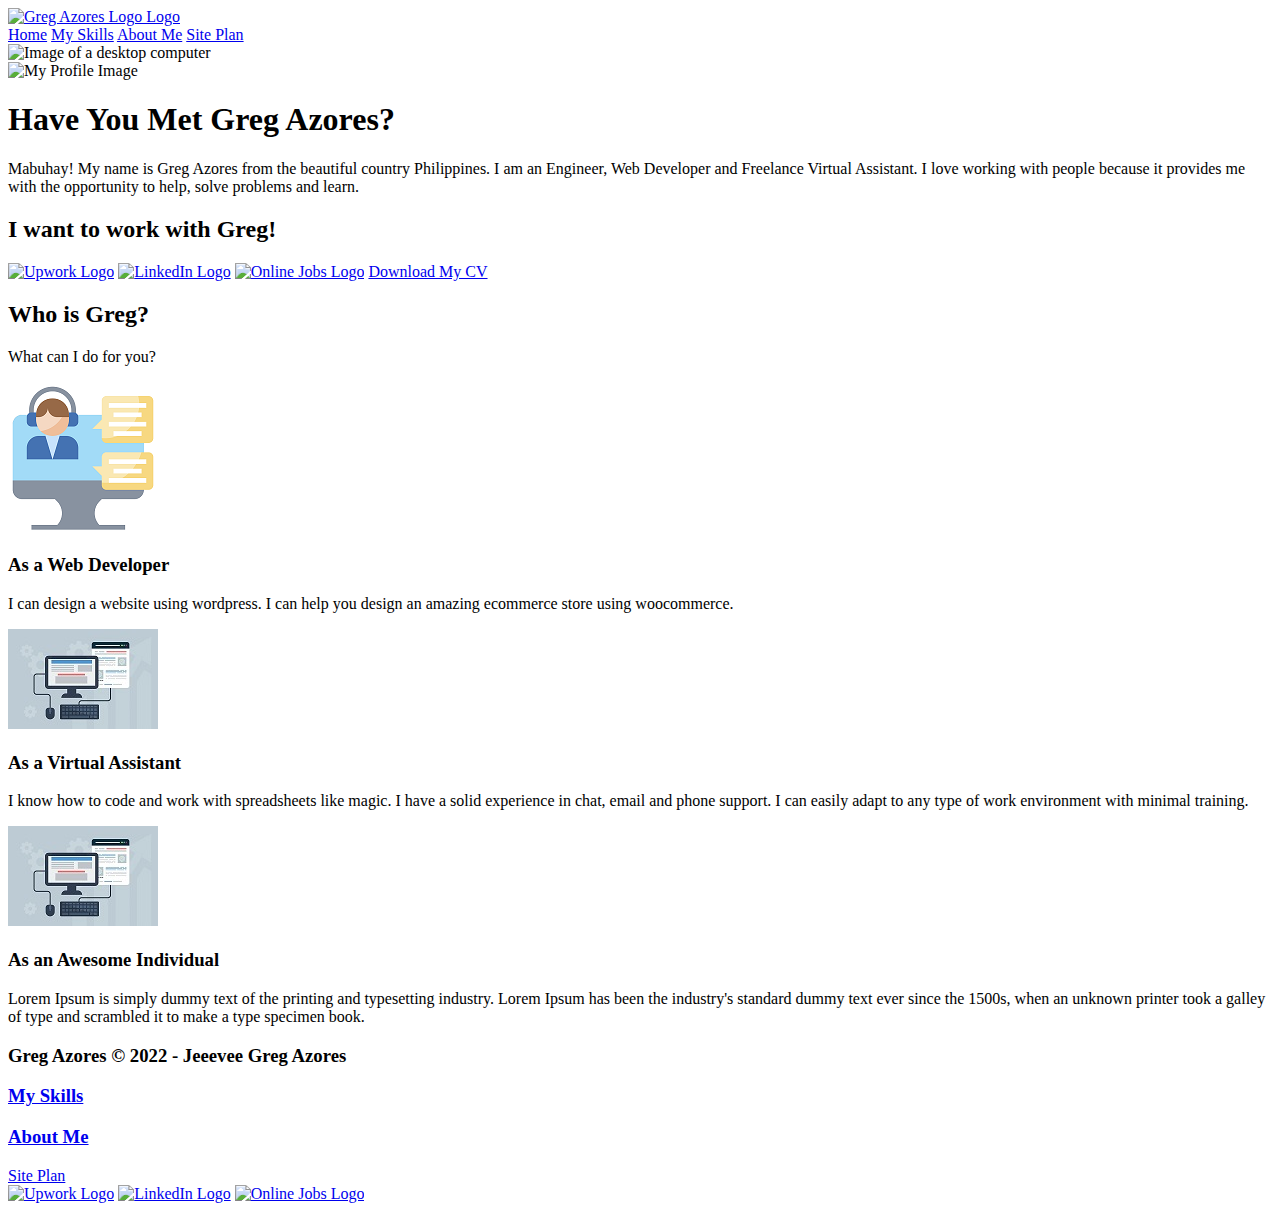
==== personal-site-plan/index.html @ 2e491e6d "new contents" ====
<!DOCTYPE html>
<html lang="en">
<head>
    <meta charset="UTF-8">
    <meta http-equiv="X-UA-Compatible" content="IE=edge">
    <meta name="viewport" content="width=device-width, initial-scale=1.0">
    <title>Greg Azores | Home</title>
    <link rel="stylesheet" href="styles/style.css">
</head>
<body>

    <div class="main-content">

        <header>
            <a id="logo-link" href="index.html">
                <img class="logo" src="images/greglogo.PNG" alt="Greg Azores Logo Logo" width="300">
            </a>
            <nav>
                <a href="index.html">Home</a>
                <a href="my-skills.html">My Skills</a>
                <a href="about-me.html">About Me</a>
                <a href="site-plan.html">Site Plan</a>
            </nav>
        </header>
    
        <div class="page-hero-container" id="home-hero">
            <div class="page-hero-box" id="home-hero-box">
                <img id="home-hero-img" src="images/jeff-sheldon-9dI3g8owHiI-unsplash.jpg" alt="Image of a desktop computer">
            </div>
            <section class="page-hero-msg" id="home-hero-msg">
                <img id="profile-image" src="images/greg_profile.png" alt="My Profile Image">
                <h1 class="page-hero-title home-title">Have You Met Greg Azores?</h1>
                <p>
                  Mabuhay! My name is Greg Azores from the beautiful country Philippines. I am an Engineer, Web Developer and Freelance Virtual Assistant. I love working with people because it provides me with the opportunity to help, solve problems and learn.
                </p>
                <h2>I want to work with Greg!</h2>
                <div class='work-links'>
                    <nav>
                      <a href="#"> <img class="work-link-icon" src="images/upwork1.png" alt="Upwork Logo"></a>
                      <a href="#"> <img class="work-link-icon" src="images/linkedin.png" alt="LinkedIn Logo"></a>
                      <a href="#"> <img class="work-link-icon" src="images/oljobs.png" alt="Online Jobs Logo"></a>
                      <a class="cv-button" href="#">Download My CV</a>
                    </nav>
                </div>
            </section>
        </div>
    
        <main class="main-page-grid home-grid">

            <section class="home-services services-section-wrapper">

              <h2>Who is Greg?</h2>
              <p>What can I do for you?</p>

              <div class="services-row 3-col-row">

                <div class="card-container card-col-1 home">
                  <img src="images/digital-assistant.png" alt="digital assistant icon">
                  <h3>As a Web Developer</h3>
                  <p>
                    I can design a website using wordpress. I can help you design an amazing ecommerce store using woocommerce.
                  </p>
                </div>

                <div class="card-container card-col-2 home">
                  <img src="images/web-design-icon.jpg" alt="web design icon">
                  <h3>As a Virtual Assistant</h3>
                  <p>
                    I know how to code and work with spreadsheets like magic. I have a solid experience in chat, email and phone support. I can easily adapt to any type of work environment with minimal training.
                  </p>
                </div>

                <div class="card-container card-col-3 home">
                  <img src="images/web-design-icon.jpg" alt="web design icon">
                  <h3>As an Awesome Individual</h3>
                  <p>
                    Lorem Ipsum is simply dummy text of the printing and typesetting industry. Lorem Ipsum has been the industry's standard dummy text ever since the 1500s, when an unknown printer took a galley of type and scrambled it to make a type specimen book. 
                  </p>
                </div>

              </div>

            </section>
            
        </main>
    
        <footer>
            <h3>Greg Azores &copy; 2022 - Jeeevee Greg Azores</h3>
            <h3><a href="my-skills.html">My Skills</a></h3>
            <h3><a href="about-me.html">About Me</a></h3>
            <a href="site-plan.html">Site Plan</a>
            <div class="footer-work-links">
              <a href="#"> <img class="footer-link-icon" src="images/upwork1.png" alt="Upwork Logo"></a>
              <a href="#"> <img class="footer-link-icon" src="images/linkedin.png" alt="LinkedIn Logo"></a>
              <a href="#"> <img class="footer-link-icon" src="images/oljobs.png" alt="Online Jobs Logo"></a>
            </div>
        </footer>

    </div>

</body>
</html>
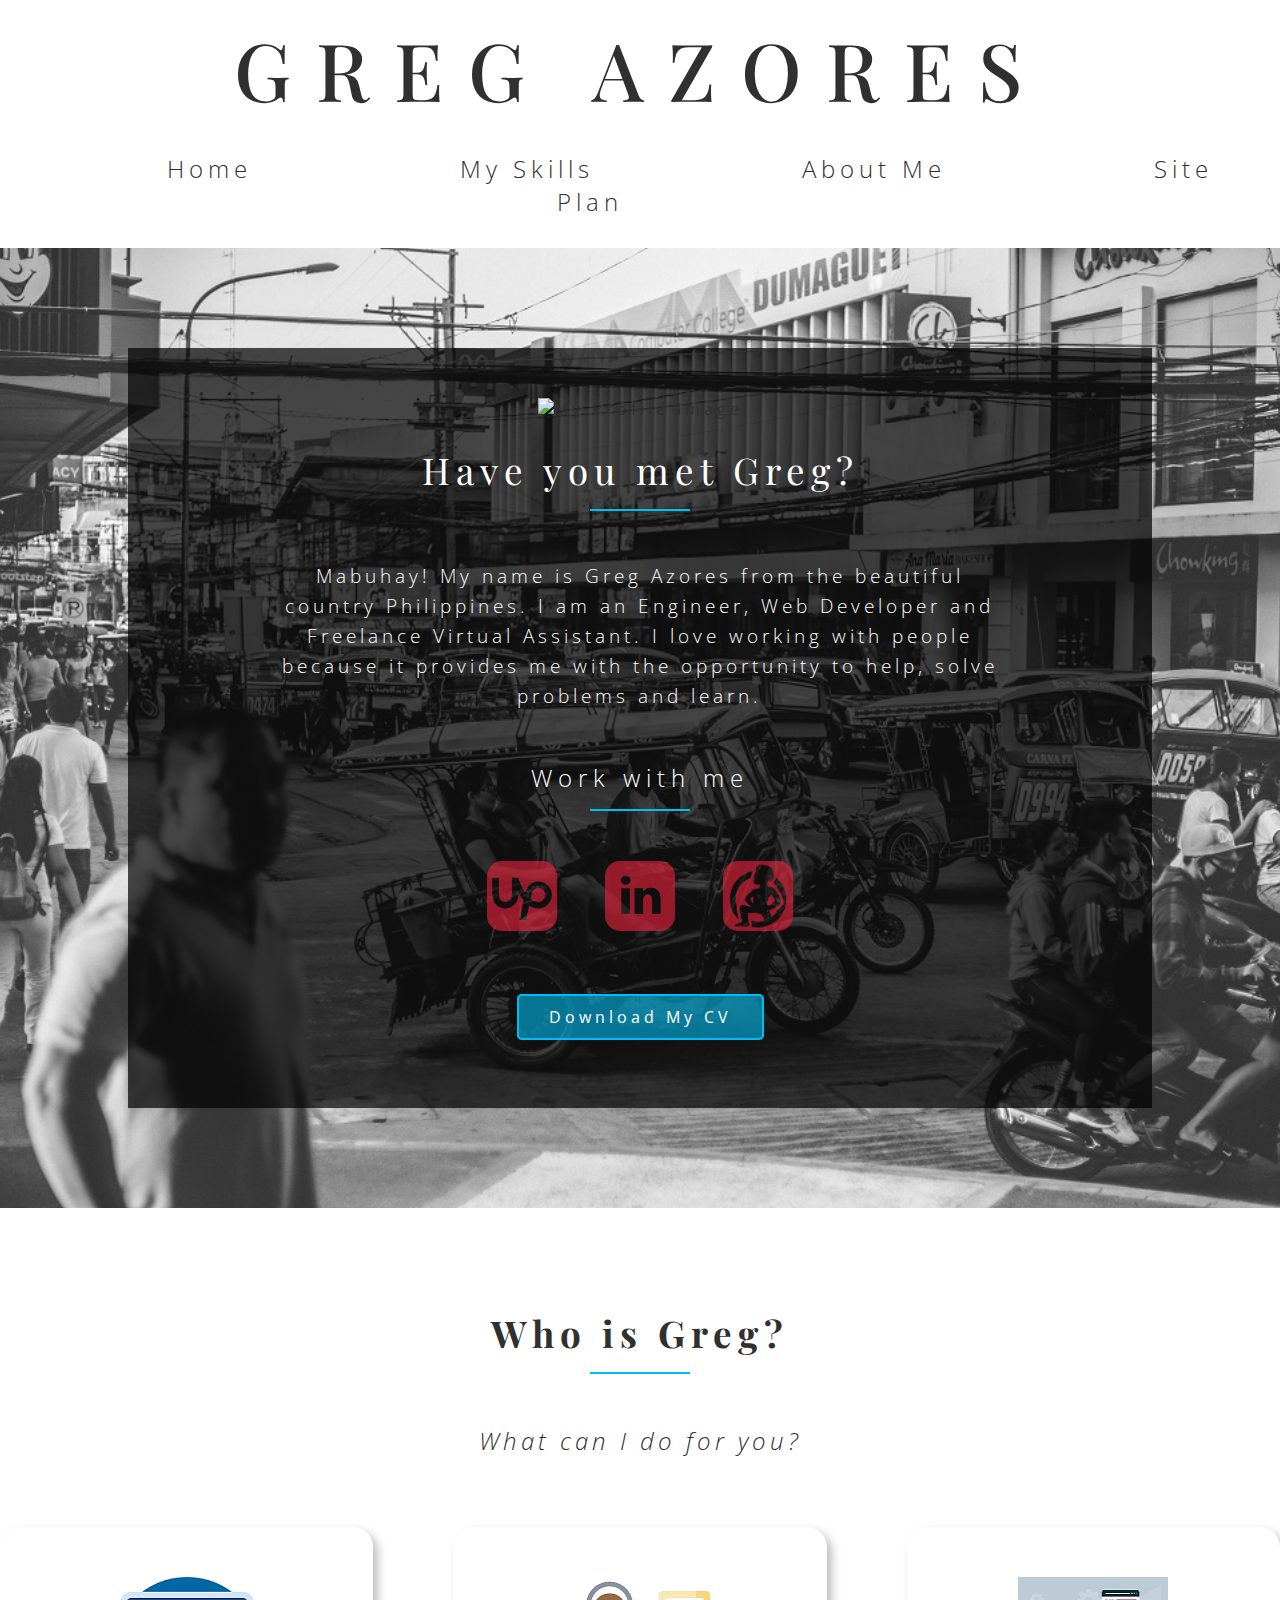
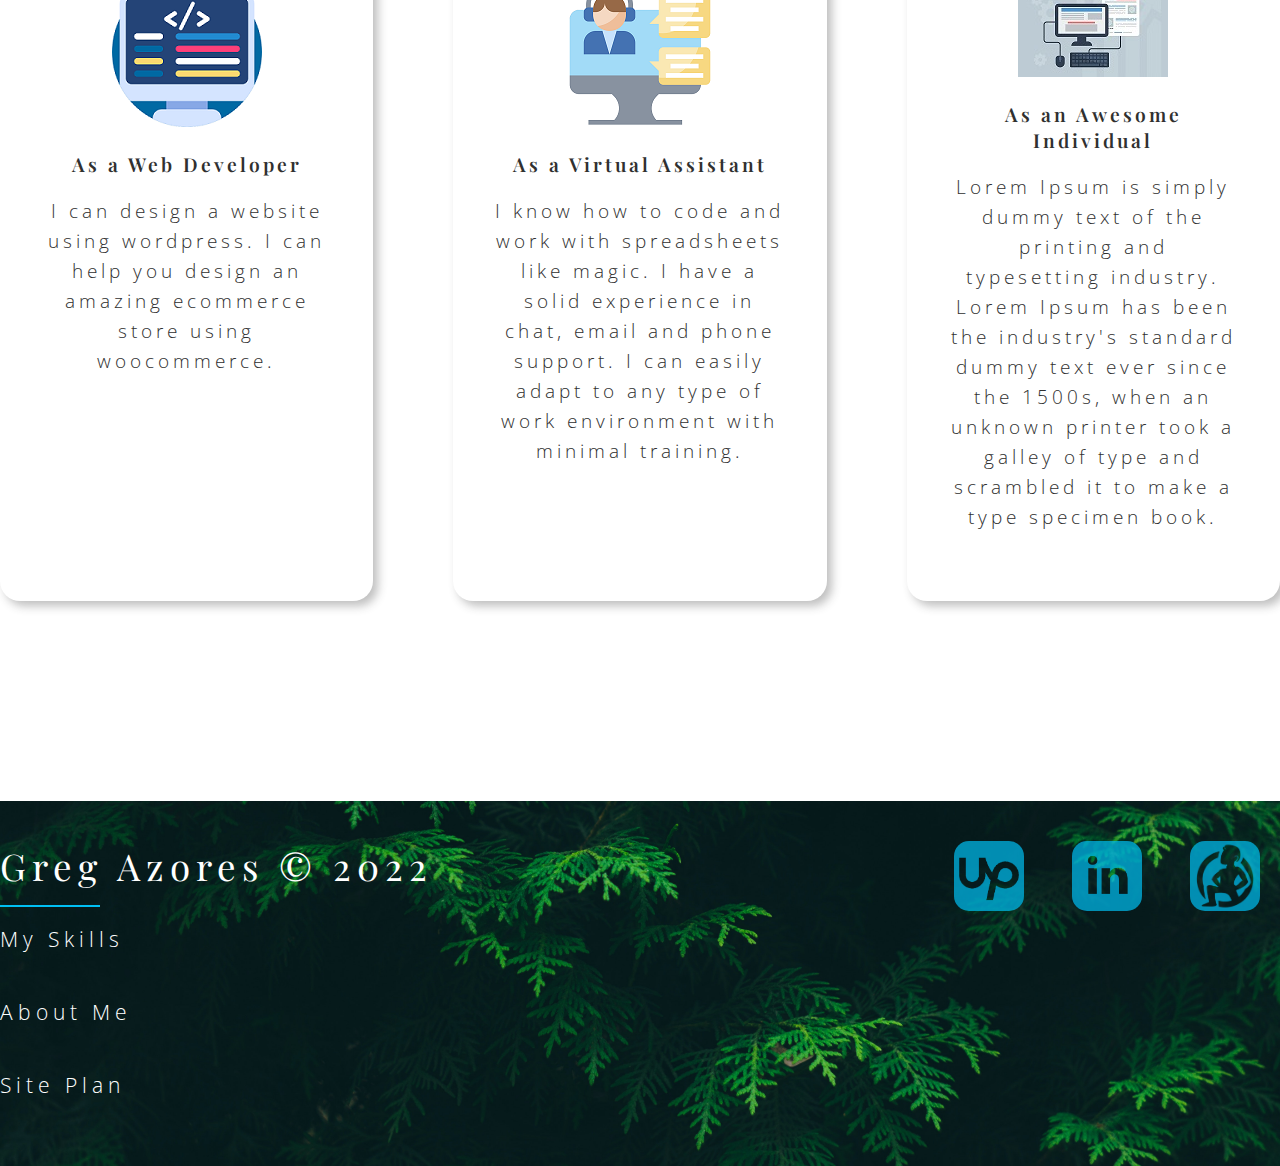
==== commit 2293593d: "home page css" ====
--- a/personal-site-plan/index.html
+++ b/personal-site-plan/index.html
@@ -13,7 +13,7 @@
 
         <header>
             <a id="logo-link" href="index.html">
-                <img class="logo" src="images/greglogo.PNG" alt="Greg Azores Logo Logo" width="300">
+                <h2>Greg Azores</h2>
             </a>
             <nav>
                 <a href="index.html">Home</a>
@@ -24,23 +24,24 @@
         </header>
     
         <div class="page-hero-container" id="home-hero">
-            <div class="page-hero-box" id="home-hero-box">
-                <img id="home-hero-img" src="images/jeff-sheldon-9dI3g8owHiI-unsplash.jpg" alt="Image of a desktop computer">
-            </div>
             <section class="page-hero-msg" id="home-hero-msg">
                 <img id="profile-image" src="images/greg_profile.png" alt="My Profile Image">
-                <h1 class="page-hero-title home-title">Have You Met Greg Azores?</h1>
+                <h1 class="page-hero-title home-title">Have you met Greg?</h1>
+                <div class="bar-divider-1"></div>
                 <p>
                   Mabuhay! My name is Greg Azores from the beautiful country Philippines. I am an Engineer, Web Developer and Freelance Virtual Assistant. I love working with people because it provides me with the opportunity to help, solve problems and learn.
                 </p>
-                <h2>I want to work with Greg!</h2>
+                <h2>Work with me</h2>
+                <div class="bar-divider-1"></div>
                 <div class='work-links'>
                     <nav>
-                      <a href="#"> <img class="work-link-icon" src="images/upwork1.png" alt="Upwork Logo"></a>
-                      <a href="#"> <img class="work-link-icon" src="images/linkedin.png" alt="LinkedIn Logo"></a>
-                      <a href="#"> <img class="work-link-icon" src="images/oljobs.png" alt="Online Jobs Logo"></a>
+                      <a href="#"> <img class="work-link-icon" src="images/upwork1_red.png" alt="Upwork Logo"></a>
+                      <a href="#"> <img class="work-link-icon" src="images/linkedin_red.png" alt="LinkedIn Logo"></a>
+                      <a href="#"> <img class="work-link-icon" src="images/oljobs_red.png" alt="Online Jobs Logo"></a>
+                    </nav>
+                    <div class="button-container">
                       <a class="cv-button" href="#">Download My CV</a>
-                    </nav>
+                    </div>
                 </div>
             </section>
         </div>
@@ -50,12 +51,13 @@
             <section class="home-services services-section-wrapper">
 
               <h2>Who is Greg?</h2>
+              <div class="bar-divider-1"></div>
               <p>What can I do for you?</p>
 
-              <div class="services-row 3-col-row">
+              <div class="services-row three-col-row">
 
                 <div class="card-container card-col-1 home">
-                  <img src="images/digital-assistant.png" alt="digital assistant icon">
+                  <img src="images/coding.png" alt="digital assistant icon">
                   <h3>As a Web Developer</h3>
                   <p>
                     I can design a website using wordpress. I can help you design an amazing ecommerce store using woocommerce.
@@ -63,7 +65,7 @@
                 </div>
 
                 <div class="card-container card-col-2 home">
-                  <img src="images/web-design-icon.jpg" alt="web design icon">
+                  <img src="images/digital-assistant.png" alt="web design icon">
                   <h3>As a Virtual Assistant</h3>
                   <p>
                     I know how to code and work with spreadsheets like magic. I have a solid experience in chat, email and phone support. I can easily adapt to any type of work environment with minimal training.
@@ -85,15 +87,33 @@
         </main>
     
         <footer>
-            <h3>Greg Azores &copy; 2022 - Jeeevee Greg Azores</h3>
-            <h3><a href="my-skills.html">My Skills</a></h3>
-            <h3><a href="about-me.html">About Me</a></h3>
-            <a href="site-plan.html">Site Plan</a>
-            <div class="footer-work-links">
-              <a href="#"> <img class="footer-link-icon" src="images/upwork1.png" alt="Upwork Logo"></a>
-              <a href="#"> <img class="footer-link-icon" src="images/linkedin.png" alt="LinkedIn Logo"></a>
-              <a href="#"> <img class="footer-link-icon" src="images/oljobs.png" alt="Online Jobs Logo"></a>
+          <div class="footer-wrapper">
+            <div class="footer-container">
+
+              <div class="footer-nav">
+                <h3>Greg Azores &copy; 2022</h3>
+                <div class="bar-divider-left"></div>
+                <h3>
+                  <a href="my-skills.html">My Skills</a>
+                  <div class="bar-divider-left"></div>
+                </h3>
+                <h3>
+                  <a href="about-me.html">About Me</a>
+                  <div class="bar-divider-left"></div>
+                </h3>
+                <h3>
+                  <a href="site-plan.html">Site Plan</a>
+                  <div class="bar-divider-left"></div>
+                </h3>
+              </div>
+              <div class="footer-work-links">
+                <a href="#"> <img class="footer-link-icon" src="images/upwork1_blue.png" alt="Upwork Logo"></a>
+                <a href="#"> <img class="footer-link-icon" src="images/linkedin_blue.png" alt="LinkedIn Logo"></a>
+                <a href="#"> <img class="footer-link-icon" src="images/oljobs_blue.png" alt="Online Jobs Logo"></a>
+              </div>
+
             </div>
+          </div>
         </footer>
 
     </div>
--- a/personal-site-plan/styles/style.css
+++ b/personal-site-plan/styles/style.css
@@ -0,0 +1,302 @@
+/* *****IMPORTS***** */
+@import url('https://fonts.googleapis.com/css2?family=Open+Sans:ital,wght@0,300;0,400;0,500;0,600;0,700;0,800;1,300;1,400;1,500;1,600;1,700;1,800&family=Playfair+Display:ital,wght@0,400;0,500;0,600;0,700;0,800;0,900;1,400;1,500;1,600;1,700;1,800;1,900&display=swap');
+
+
+/* *****UNIVERSAL STYLING***** */
+body {
+    font-size: 22px;
+    background-color: #ffff; 
+    margin: 0;
+    padding: 0;
+}
+
+* {
+    font-family: 'Open Sans', Helvetica, sans-serif;
+    font-size: 16px;
+    color: #303030;
+    letter-spacing: 4px;   
+}
+
+ h1, h2, h3, h4, h5, h6 {
+    font-family: 'Playfair Display', serif;  
+    letter-spacing: 6px;
+    color: #303030;
+}
+
+/* *****SHARED STYLING***** */
+
+header #logo-link {
+    text-decoration: none;  
+}
+
+header #logo-link h2 {
+    text-align: center;
+    font-size: 5rem;
+    font-weight: 500;
+    letter-spacing: 25px;
+    margin: 15px 0;
+    text-transform: uppercase;
+    color: #303030;
+}
+
+header > nav {
+    text-align: center;
+    margin: 30px 0;
+
+}
+
+header > nav a {
+    margin: 0px 100px;
+    text-decoration: none;
+    font-size: 1.5rem;
+    font-weight: 300;
+    padding-bottom: 5px;
+    letter-spacing: 5px;
+}
+
+header > nav a:hover {
+    border-bottom: 2px solid #00BFF3;
+}
+
+.bar-divider-1 {
+    height: 2px;
+    width: 100px;
+    background-color: #00BFF3;
+    margin: auto;
+}
+
+.bar-divider-left {
+    height: 2px;
+    width: 100px;
+    background-color: #00BFF3;
+    margin-left: 0;
+    margin-right: auto;
+}
+
+.main-page-grid {
+    max-width: 1400px;
+    margin: 0 auto;
+}
+
+.three-col-row { 
+    display: grid;
+    grid-template-columns: 1fr 1fr 1fr;
+    grid-column-gap: 80px;
+}
+
+.card-col-1 {
+    grid-column: 1/2;
+}
+
+.card-col-2 {
+    grid-column: 2/3;
+}
+
+.card-col-3 {
+    grid-column: 3/4;
+}
+
+footer {
+    background-image: url("../images/pexels-oleksandr-tiupa-192136.jpg");
+    background-color: #00BFF3;
+    background-position: bottom;
+    background-repeat: no-repeat;
+    background-size: cover;
+    padding: 40px 0;
+}
+
+footer > .footer-wrapper > .footer-container {
+    max-width: 1400px;
+    margin: 0 auto;
+    display: grid;
+    grid-template-columns: 60% 40%;
+}
+
+.footer-container h3, .footer-container a {
+    color: #fff;
+}
+
+.footer-nav {
+    grid-column: 1/2;
+}
+
+.footer-work-links {
+    grid-column: 2/3;
+    text-align: right;
+}
+
+.footer-nav > h3 {
+    font-size: 2.3rem;
+    font-weight: 400;
+    margin-top: 0;;
+    margin-bottom: 15px;  
+    transition: width 2s;
+}
+
+.footer-nav > h3 > .bar-divider-left {
+    width: 0px;
+}
+
+.footer-nav > h3:hover > .bar-divider-left {
+    width: 60px;
+}
+
+.footer-nav > h3 > a {
+    text-decoration: none;
+    font-size: 1.3rem;
+    font-weight: 300;
+    display: inline-block;
+    margin-bottom: 10px;
+    letter-spacing: 5px;
+}
+
+.footer-work-links > a > img{
+    width: 70px;
+    margin: 0 20px;
+    opacity: 70%;
+    border-radius: 15px;
+    transition: transform .5s, opacity .6s;
+}
+
+.footer-work-links > a:hover > img {
+    transform: scale(1.1);
+    opacity: 100%;
+}
+
+
+
+
+/* *****HOME PAGE STYLING***** */
+
+#home-hero {
+    background-image: url("../images/pexels-denniz-futalan-942547.jpg");
+    background-color: #00BFF3;
+    background-position: center;
+    background-repeat: no-repeat;
+    background-size: cover;
+    text-align: center;
+    padding: 100px 0;
+}
+
+#home-hero-msg {
+    background-color: rgba(0, 0, 0, 0.70);
+    width: 80%;
+    margin: 0 auto;
+    padding: 50px 0 ;
+}
+
+#home-hero-msg > h1, #home-hero-msg > h2, #home-hero-msg > p {
+    color: #ffff;
+    font-weight: 100;
+}
+
+#home-hero-msg h1 {
+    font-size: 2.3rem;
+    margin-bottom: 15px;
+}
+
+#home-hero-msg h2 {
+    font-family: 'Open Sans', Helvetica, sans-serif;
+    font-size: 1.5rem;
+    margin-bottom: 15px;
+}
+
+#home-hero-msg p {
+    font-size: 1.2rem;
+    width: 70%;
+    margin: 50px auto;
+    line-height: 30px;
+}
+
+
+#profile-image {
+    width: 150px;
+}
+
+.work-links nav {
+    margin: 50px 0;
+}
+
+.work-links nav a img{
+    width: 70px;
+    margin: 0 20px;
+    opacity: 60%;
+    border-radius: 15px;
+    transition: transform .5s, opacity .6s;
+}
+
+.work-links nav a:hover img {
+    transform: scale(1.1);
+    opacity: 90%;
+}
+
+.work-links .button-container {
+    margin-top: 70px;
+    margin-bottom: 30px;
+}
+
+.work-links .button-container .cv-button {
+    text-decoration: none;
+    background-color: #00bef394;
+    padding: 10px 30px;
+    border: 2px solid #00bef3;
+    border-radius: 5px;
+    color: #ffff;
+    transition: background-color .5s;
+}
+
+.work-links > .button-container > .cv-button:hover {
+    background-color: #00000000;
+    border: 2px solid #ffff;
+}
+ 
+.home-services.services-section-wrapper > h2, 
+.home-services.services-section-wrapper > h3, 
+.home-services.services-section-wrapper > h4, 
+.home-services.services-section-wrapper > h5, 
+.home-services.services-section-wrapper > h6, 
+.home-services.services-section-wrapper > p{
+    color: #303030;
+    text-align: center;
+
+}
+
+.home-services.services-section-wrapper > h2 {
+    font-size: 2.3rem;
+    margin-top: 100px;
+    margin-bottom: 15px;
+}
+
+.home-services.services-section-wrapper > p {
+    font-size: 1.5rem;
+    font-weight: 100;
+    margin-top: 50px;
+    font-style: italic;
+}
+
+.services-row.three-col-row {
+    text-align: center;
+    margin: 70px 0 200px 0;
+}
+
+.services-row > .card-container.home {
+    border-radius: 20px;
+    padding: 50px 40px;
+    box-shadow: 5px 5px 10px #3030304f;
+}
+
+.services-row > .card-container.home > h3 {
+    font-size: 1.2rem;
+    font-weight: 600;
+    letter-spacing: 3px;
+}
+
+.services-row > .card-container.home > p {
+    font-size: 1.2rem;
+    font-weight: 100;
+    line-height: 30px;
+}
+
+
+
+
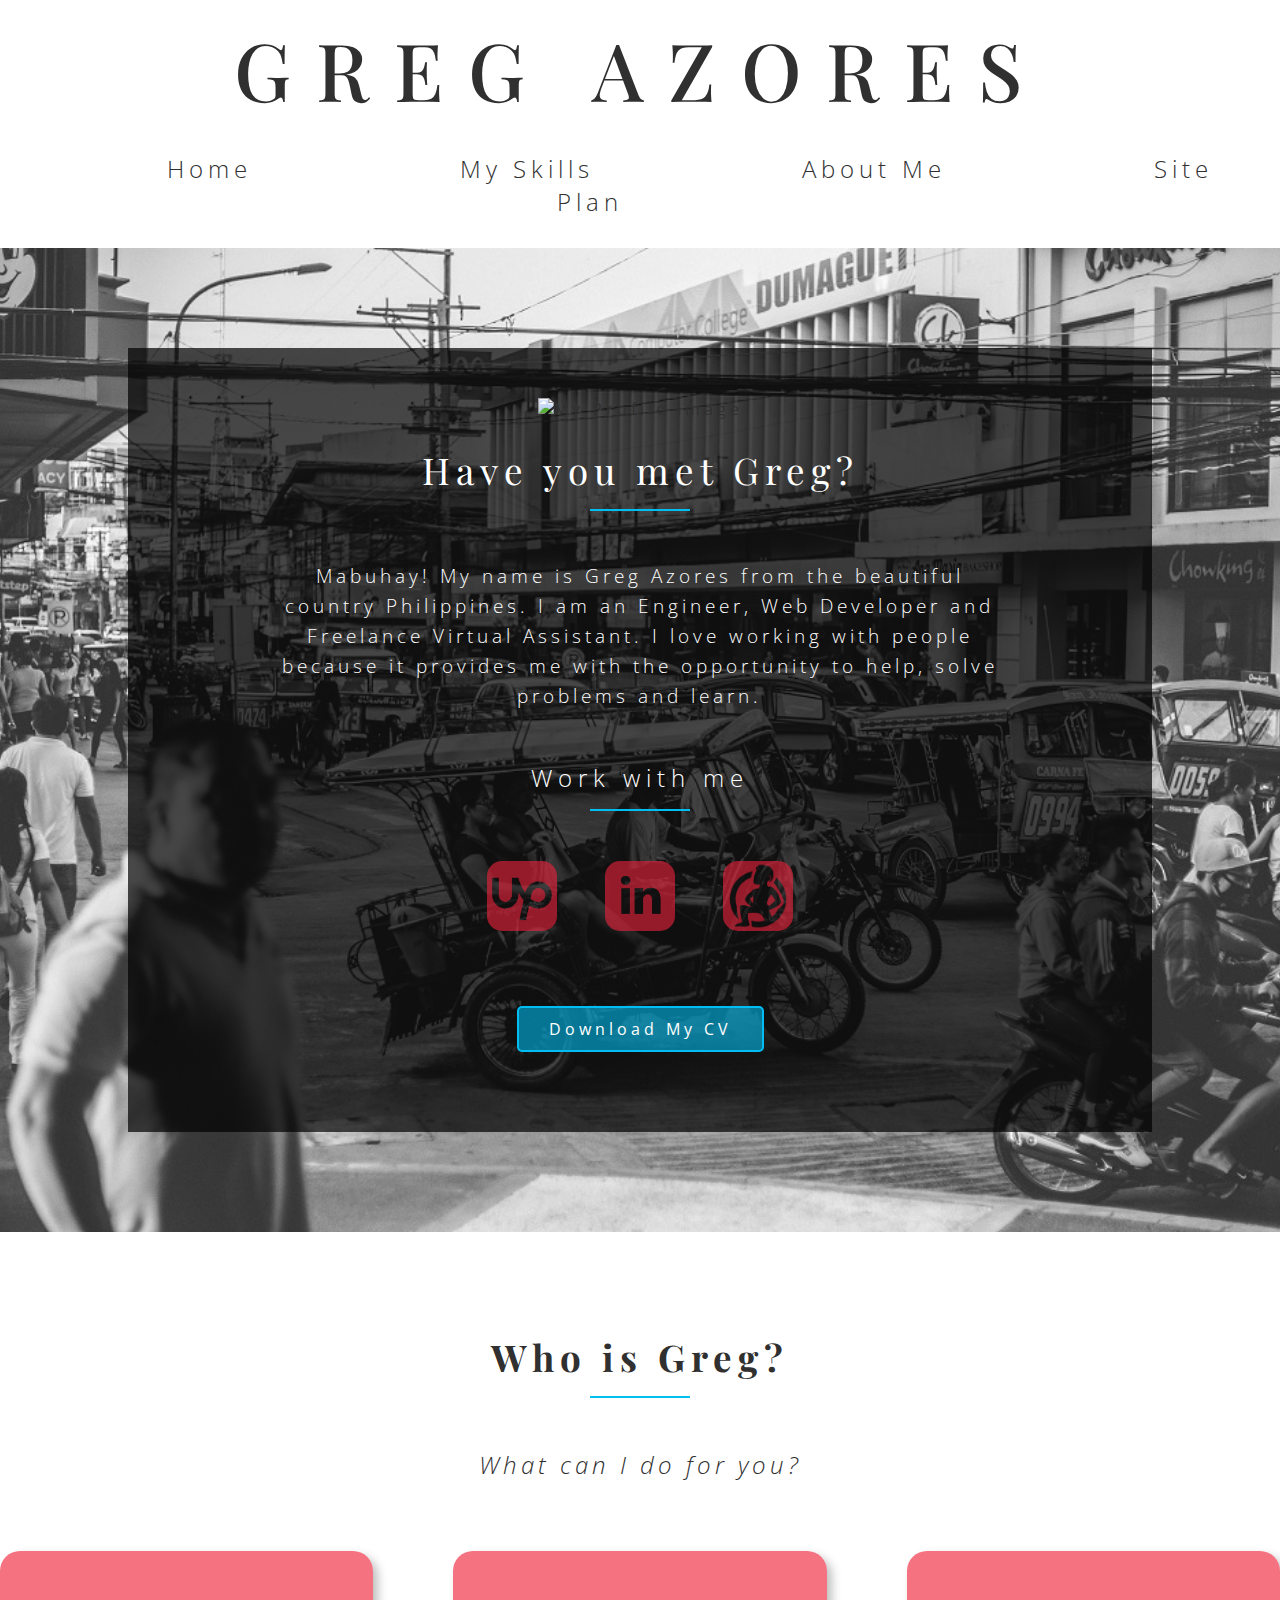
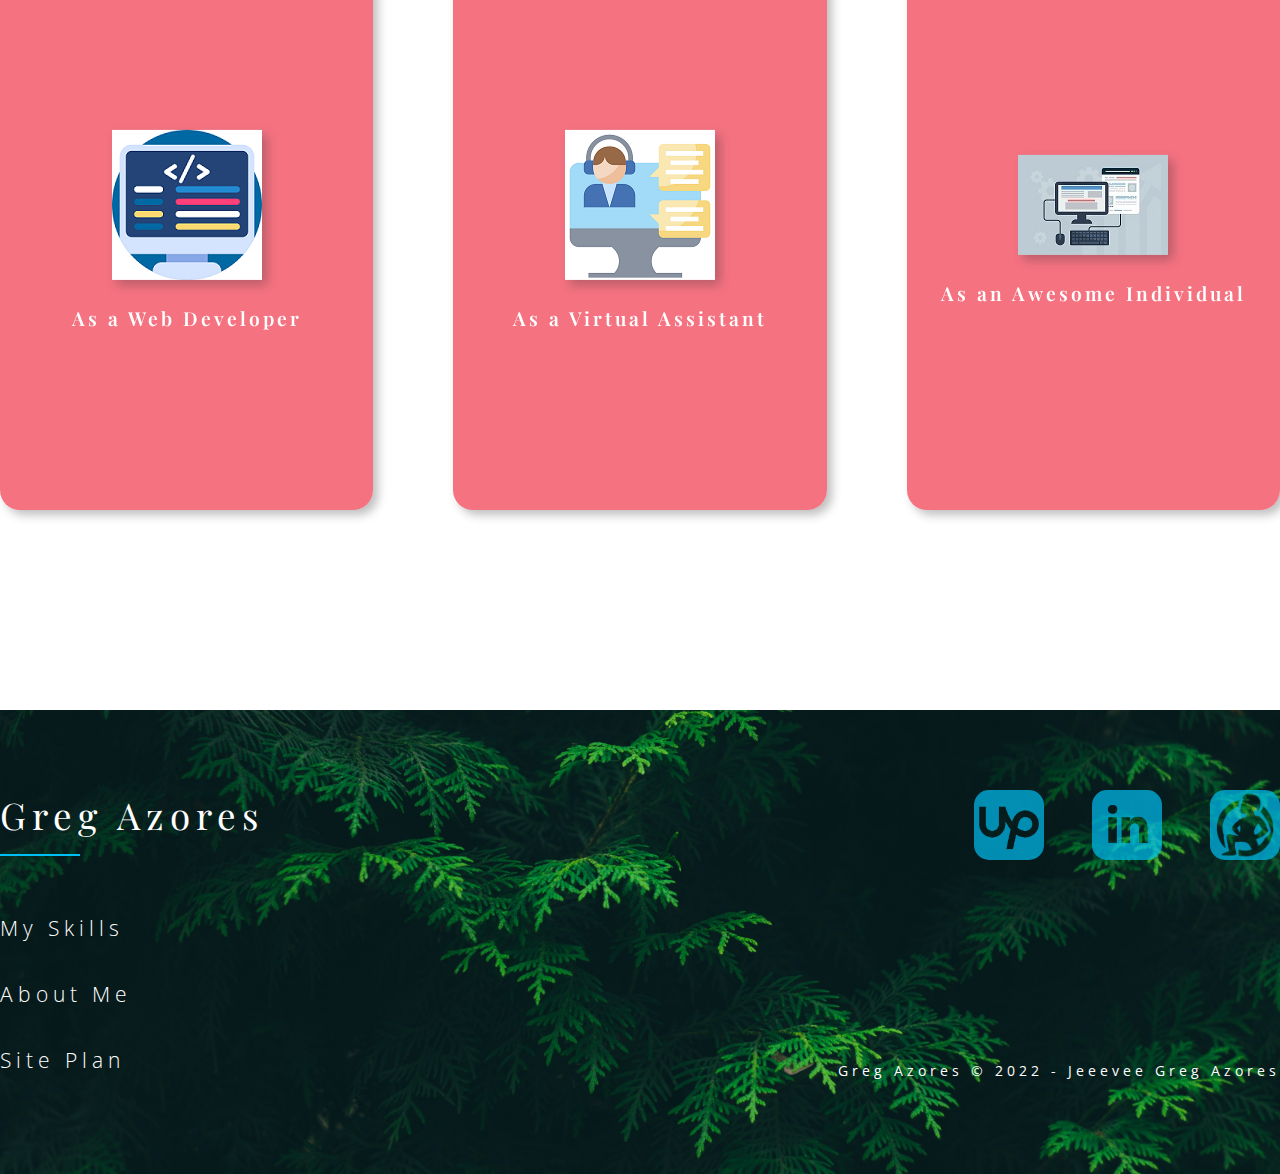
==== commit e98d87eb: "my skills css" ====
--- a/personal-site-plan/index.html
+++ b/personal-site-plan/index.html
@@ -23,7 +23,7 @@
             </nav>
         </header>
     
-        <div class="page-hero-container" id="home-hero">
+        <div class="page-hero-container hero-home" id="home-hero">
             <section class="page-hero-msg" id="home-hero-msg">
                 <img id="profile-image" src="images/greg_profile.png" alt="My Profile Image">
                 <h1 class="page-hero-title home-title">Have you met Greg?</h1>
@@ -50,34 +50,60 @@
 
             <section class="home-services services-section-wrapper">
 
-              <h2>Who is Greg?</h2>
-              <div class="bar-divider-1"></div>
-              <p>What can I do for you?</p>
+              <div class="section-title-1">
+                <h2>Who is Greg?</h2>
+                <div class="bar-divider-1"></div>
+                <p>What can I do for you?</p>
+              </div>
 
               <div class="services-row three-col-row">
 
-                <div class="card-container card-col-1 home">
-                  <img src="images/coding.png" alt="digital assistant icon">
-                  <h3>As a Web Developer</h3>
-                  <p>
-                    I can design a website using wordpress. I can help you design an amazing ecommerce store using woocommerce.
-                  </p>
+                <div class="card-container card-col-1 home flip-card">
+                  <div class="flip-card-inner">
+                    <div class="flip-card-front">
+                      <div class="flip-card-front-content">
+                        <img src="images/coding.png" alt="digital assistant icon">
+                        <h3>As a Web Developer</h3>
+                      </div>
+                    </div>
+                    <div class="flip-card-back">
+                      <p>
+                        I can design a website using wordpress. I can help you design an amazing ecommerce store using woocommerce.
+                      </p>
+                    </div>
+                  </div>
                 </div>
 
-                <div class="card-container card-col-2 home">
-                  <img src="images/digital-assistant.png" alt="web design icon">
-                  <h3>As a Virtual Assistant</h3>
-                  <p>
-                    I know how to code and work with spreadsheets like magic. I have a solid experience in chat, email and phone support. I can easily adapt to any type of work environment with minimal training.
-                  </p>
+                <div class="card-container card-col-2 home flip-card">
+                  <div class="flip-card-inner">
+                    <div class="flip-card-front">
+                      <div class="flip-card-front-content">
+                        <img src="images/digital-assistant.png" alt="web design icon">
+                  	    <h3>As a Virtual Assistant</h3>
+                      </div>
+                    </div>
+                    <div class="flip-card-back">
+                      <p>
+                        I know how to code and work with spreadsheets like magic. I have a solid experience in chat, email and phone support. I can easily adapt to any type of work environment with minimal training.
+                      </p>
+                    </div>
+                  </div>
                 </div>
 
-                <div class="card-container card-col-3 home">
-                  <img src="images/web-design-icon.jpg" alt="web design icon">
-                  <h3>As an Awesome Individual</h3>
-                  <p>
-                    Lorem Ipsum is simply dummy text of the printing and typesetting industry. Lorem Ipsum has been the industry's standard dummy text ever since the 1500s, when an unknown printer took a galley of type and scrambled it to make a type specimen book. 
-                  </p>
+                <div class="card-container card-col-3 home flip-card">
+                  <div class="flip-card-inner">
+                    <div class="flip-card-front">
+                      <div class="flip-card-front-content">
+                        <img src="images/web-design-icon.jpg" alt="web design icon">
+                        <h3>As an Awesome Individual</h3>
+                      </div>
+                    </div>
+                    <div class="flip-card-back">
+                      <p>
+                        Lorem Ipsum is simply dummy text of the printing and typesetting industry. Lorem Ipsum has been the industry's standard dummy text ever since the 1500s, when an unknown printer took a galley of type and scrambled it to make a type specimen book.
+                      </p>
+                    </div>
+                  </div>
                 </div>
 
               </div>
@@ -91,25 +117,26 @@
             <div class="footer-container">
 
               <div class="footer-nav">
-                <h3>Greg Azores &copy; 2022</h3>
+                <h3>Greg Azores</h3>
                 <div class="bar-divider-left"></div>
                 <h3>
                   <a href="my-skills.html">My Skills</a>
-                  <div class="bar-divider-left"></div>
+                  <span class="bar-divider-left"></span>
                 </h3>
                 <h3>
                   <a href="about-me.html">About Me</a>
-                  <div class="bar-divider-left"></div>
+                  <span class="bar-divider-left"></span>
                 </h3>
                 <h3>
                   <a href="site-plan.html">Site Plan</a>
-                  <div class="bar-divider-left"></div>
+                  <span class="bar-divider-left"></span>
                 </h3>
               </div>
               <div class="footer-work-links">
                 <a href="#"> <img class="footer-link-icon" src="images/upwork1_blue.png" alt="Upwork Logo"></a>
                 <a href="#"> <img class="footer-link-icon" src="images/linkedin_blue.png" alt="LinkedIn Logo"></a>
                 <a href="#"> <img class="footer-link-icon" src="images/oljobs_blue.png" alt="Online Jobs Logo"></a>
+                <p>Greg Azores &copy; 2022 - Jeeevee Greg Azores</p>
               </div>
 
             </div>
--- a/personal-site-plan/styles/style.css
+++ b/personal-site-plan/styles/style.css
@@ -58,6 +58,70 @@
     border-bottom: 2px solid #00BFF3;
 }
 
+.page-hero-container {
+    background-color: #00BFF3;
+    background-position: center;
+    background-repeat: no-repeat;
+    background-size: cover;
+    text-align: center;
+    padding: 100px 0;
+}
+
+.page-hero-msg {
+    background-color: rgba(0, 0, 0, 0.70);
+    width: 80%;
+    margin: 0 auto;
+}
+
+.page-hero-msg h1, .page-hero-msg h2, .page-hero-msg p {
+    color: #ffff;
+    font-weight: 100;
+}
+
+.page-hero-msg h1 {
+    font-size: 2.3rem;
+    margin-bottom: 15px;
+}
+
+.page-hero-msg h2 {
+    font-family: 'Open Sans', Helvetica, sans-serif;
+    font-size: 1.5rem;
+    margin-bottom: 15px;
+}
+
+.page-hero-msg p {
+    font-size: 1.2rem;
+    width: 70%;
+    margin: 50px auto;
+    line-height: 30px;
+}
+
+.section-title-1 {
+    margin-top: 100px;
+}
+ 
+.section-title-1 > h2,   
+.section-title-1 > p{
+    color: #303030;
+    text-align: center;
+
+}
+
+.section-title-1 > h2 {
+    font-size: 2.3rem;
+    margin-top: 0;
+    margin-bottom: 15px;
+}
+
+.section-title-1 > p {
+    width: 70%;
+    font-size: 1.5rem;
+    font-weight: 100;
+    margin: 50px auto 0 auto;
+    font-style: italic;
+}
+
+
 .bar-divider-1 {
     height: 2px;
     width: 100px;
@@ -66,8 +130,9 @@
 }
 
 .bar-divider-left {
+    display: block;
     height: 2px;
-    width: 100px;
+    width: 80px;
     background-color: #00BFF3;
     margin-left: 0;
     margin-right: auto;
@@ -84,17 +149,32 @@
     grid-column-gap: 80px;
 }
 
-.card-col-1 {
+.three-col-row > .card-col-1 {
     grid-column: 1/2;
 }
 
-.card-col-2 {
+.three-col-row > .card-col-2 {
     grid-column: 2/3;
 }
 
-.card-col-3 {
+.three-col-row > .card-col-3 {
     grid-column: 3/4;
 }
+
+.two-col-row { 
+    display: grid;
+    grid-template-columns: repeat(5, 1fr);
+    grid-column-gap: 80px;
+}
+
+.two-col-row > .card-col-1 {
+    grid-column: 2/3;
+}
+
+.two-col-row > .card-col-2 {
+    grid-column: 4/5;
+}
+
 
 footer {
     background-image: url("../images/pexels-oleksandr-tiupa-192136.jpg");
@@ -102,7 +182,7 @@
     background-position: bottom;
     background-repeat: no-repeat;
     background-size: cover;
-    padding: 40px 0;
+    padding: 80px 0;
 }
 
 footer > .footer-wrapper > .footer-container {
@@ -121,6 +201,7 @@
 }
 
 .footer-work-links {
+    position: relative;
     grid-column: 2/3;
     text-align: right;
 }
@@ -130,29 +211,33 @@
     font-weight: 400;
     margin-top: 0;;
     margin-bottom: 15px;  
-    transition: width 2s;
+    
+}
+
+.footer-nav > .bar-divider-left {
+    margin-bottom: 40px;
 }
 
 .footer-nav > h3 > .bar-divider-left {
     width: 0px;
+    transition: width .6s;
 }
 
 .footer-nav > h3:hover > .bar-divider-left {
-    width: 60px;
+    width: 50px;
 }
 
 .footer-nav > h3 > a {
     text-decoration: none;
     font-size: 1.3rem;
     font-weight: 300;
-    display: inline-block;
     margin-bottom: 10px;
     letter-spacing: 5px;
 }
 
 .footer-work-links > a > img{
     width: 70px;
-    margin: 0 20px;
+    margin-left: 40px;
     opacity: 70%;
     border-radius: 15px;
     transition: transform .5s, opacity .6s;
@@ -163,49 +248,22 @@
     opacity: 100%;
 }
 
-
-
+.footer-work-links > p {
+    font-size: 14px;
+    color: #fff;
+    position: absolute;
+    bottom: 0;
+    right: 0;
+}
 
 /* *****HOME PAGE STYLING***** */
 
 #home-hero {
     background-image: url("../images/pexels-denniz-futalan-942547.jpg");
-    background-color: #00BFF3;
-    background-position: center;
-    background-repeat: no-repeat;
-    background-size: cover;
-    text-align: center;
-    padding: 100px 0;
 }
 
 #home-hero-msg {
-    background-color: rgba(0, 0, 0, 0.70);
-    width: 80%;
-    margin: 0 auto;
     padding: 50px 0 ;
-}
-
-#home-hero-msg > h1, #home-hero-msg > h2, #home-hero-msg > p {
-    color: #ffff;
-    font-weight: 100;
-}
-
-#home-hero-msg h1 {
-    font-size: 2.3rem;
-    margin-bottom: 15px;
-}
-
-#home-hero-msg h2 {
-    font-family: 'Open Sans', Helvetica, sans-serif;
-    font-size: 1.5rem;
-    margin-bottom: 15px;
-}
-
-#home-hero-msg p {
-    font-size: 1.2rem;
-    width: 70%;
-    margin: 50px auto;
-    line-height: 30px;
 }
 
 
@@ -236,67 +294,192 @@
 }
 
 .work-links .button-container .cv-button {
+    display: inline-block;
     text-decoration: none;
     background-color: #00bef394;
     padding: 10px 30px;
     border: 2px solid #00bef3;
     border-radius: 5px;
     color: #ffff;
-    transition: background-color .5s;
+    transition: background-color .5s, transform .5s;
 }
 
 .work-links > .button-container > .cv-button:hover {
     background-color: #00000000;
+    transform: scale(1.04) translateY(-3px);
     border: 2px solid #ffff;
 }
- 
-.home-services.services-section-wrapper > h2, 
-.home-services.services-section-wrapper > h3, 
-.home-services.services-section-wrapper > h4, 
-.home-services.services-section-wrapper > h5, 
-.home-services.services-section-wrapper > h6, 
-.home-services.services-section-wrapper > p{
-    color: #303030;
-    text-align: center;
-
-}
-
-.home-services.services-section-wrapper > h2 {
-    font-size: 2.3rem;
-    margin-top: 100px;
-    margin-bottom: 15px;
-}
-
-.home-services.services-section-wrapper > p {
-    font-size: 1.5rem;
+
+/* this is the flip-card section start */
+.services-row.three-col-row {
+    text-align: center;
+    margin: 70px 0 200px 0;
+}
+
+.services-row > .card-container.home {
+    background-color: transparent;
+    perspective: 1000px;
+}
+
+.flip-card-inner {
+    position: relative;
+    width: 100%;
+    height: 100%;
+    transition: transform 0.8s;
+    transform-style: preserve-3d;
+}
+
+.services-row > .flip-card:hover .flip-card-inner {
+    transform: rotateY(180deg);
+  }
+
+.flip-card-front, .flip-card-back {
+    border-radius: 20px;
+    box-shadow: 5px 5px 10px #3030304f;
+    position: relative;
+    width: 100%;
+    height: 100%;
+    -webkit-backface-visibility: hidden; /* Safari */
+    backface-visibility: hidden;
+}
+
+.flip-card-back {
+    top: -100%;
+}
+
+.flip-card-front { 
+    background-color: #ef233ba4;
+}
+
+.flip-card-front > .flip-card-front-content {
+    position: relative;
+    top: 50%;
+    transform: translateY(-50%);
+}
+
+.flip-card-back {
+    background-color: #303030;
+    transform: rotateY(180deg);
+}
+
+.flip-card-back > p {
+    position: relative;
+    top: 50%;
+    transform: translateY(-50%);
+    margin: 0;
+    padding: 0 50px;
+}
+
+.services-row > .card-container.home > .flip-card-inner img {
+    box-shadow: 5px 5px 10px #3030304f;
+}
+
+.services-row > .card-container.home > .flip-card-inner h3 {
+    color: #ffff;
+    font-size: 1.2rem;
+    font-weight: 600;
+    letter-spacing: 3px;
+}
+
+.services-row > .card-container.home > .flip-card-inner .flip-card-back p {
+    color: #ffff;
+    font-size: 1.2rem;
     font-weight: 100;
+    line-height: 30px;
+}
+
+.skills-row {
+    text-align: center;
+}
+
+/* this is the flip-card section end */
+
+
+/* *****MY SKILLS PAGE STYLING***** */
+
+#skills-hero {
+    background-image: url("../images/pexels-lumn-167699.jpg");
+}
+
+#skills-hero-msg {
+    padding: 50px 0 ;
+}
+
+#skills-hero-msg h1 {
+    margin-top: 0px;
+}
+
+.skills-row {
+    margin: 80px 0;
+}
+
+.skills-row.three-col-row {
+    margin: 100px 0;
+}
+
+.skills-row.three-col-row > .card-container.skills, .skills-row.two-col-row > .card-container.skills  {
+    width: 216px;
+    margin: 0 auto;
+    transition: transform .5s;
+}
+
+.skills-row.three-col-row > .card-container.skills:hover, .skills-row.two-col-row > .card-container:hover {
+    transform: scale(1.1);
+}
+
+.skills-row.two-col-row > .card-container.skills > img, .skills-row.three-col-row > .card-container.skills > img {
+    border-radius: 50%;
+    box-shadow: 5px 5px 10px #3030304f;
+}
+
+.skills-row.two-col-row > .card-container.skills > h3, .skills-row.three-col-row > .card-container.skills > h3 {
+    font-size: 1.2rem;
+    font-weight: 600;
+    letter-spacing: 3px;
+}
+
+.my-skills-download-cv {
+    text-align: center;
     margin-top: 50px;
-    font-style: italic;
-}
-
-.services-row.three-col-row {
-    text-align: center;
-    margin: 70px 0 200px 0;
-}
+    margin-bottom: 100px;
+}
+
+.my-skills-download-cv > a {
+    display: inline-block;
+    box-shadow: 5px 5px 10px #3030304f;
+    text-decoration: none;
+    background-color: #303030;
+    padding: 10px 30px;
+    border-radius: 5px;
+    color: #ffff;
+    transition: background-color .5s, transform .5s;
+}
+
+.my-skills-download-cv > a:hover {
+    background-color: #EF233C;
+    transform: scale(1.04) translateY(-3px);
+
+}
+
+
+
+
+
+
+
+
+/*
 
 .services-row > .card-container.home {
     border-radius: 20px;
     padding: 50px 40px;
     box-shadow: 5px 5px 10px #3030304f;
-}
-
-.services-row > .card-container.home > h3 {
-    font-size: 1.2rem;
-    font-weight: 600;
-    letter-spacing: 3px;
-}
-
-.services-row > .card-container.home > p {
-    font-size: 1.2rem;
-    font-weight: 100;
-    line-height: 30px;
-}
-
-
-
-
+    transition: transform .5s;
+}
+
+.services-row > .card-container.home:hover {
+    transform: scale(1.05);
+}
+
+*/
+
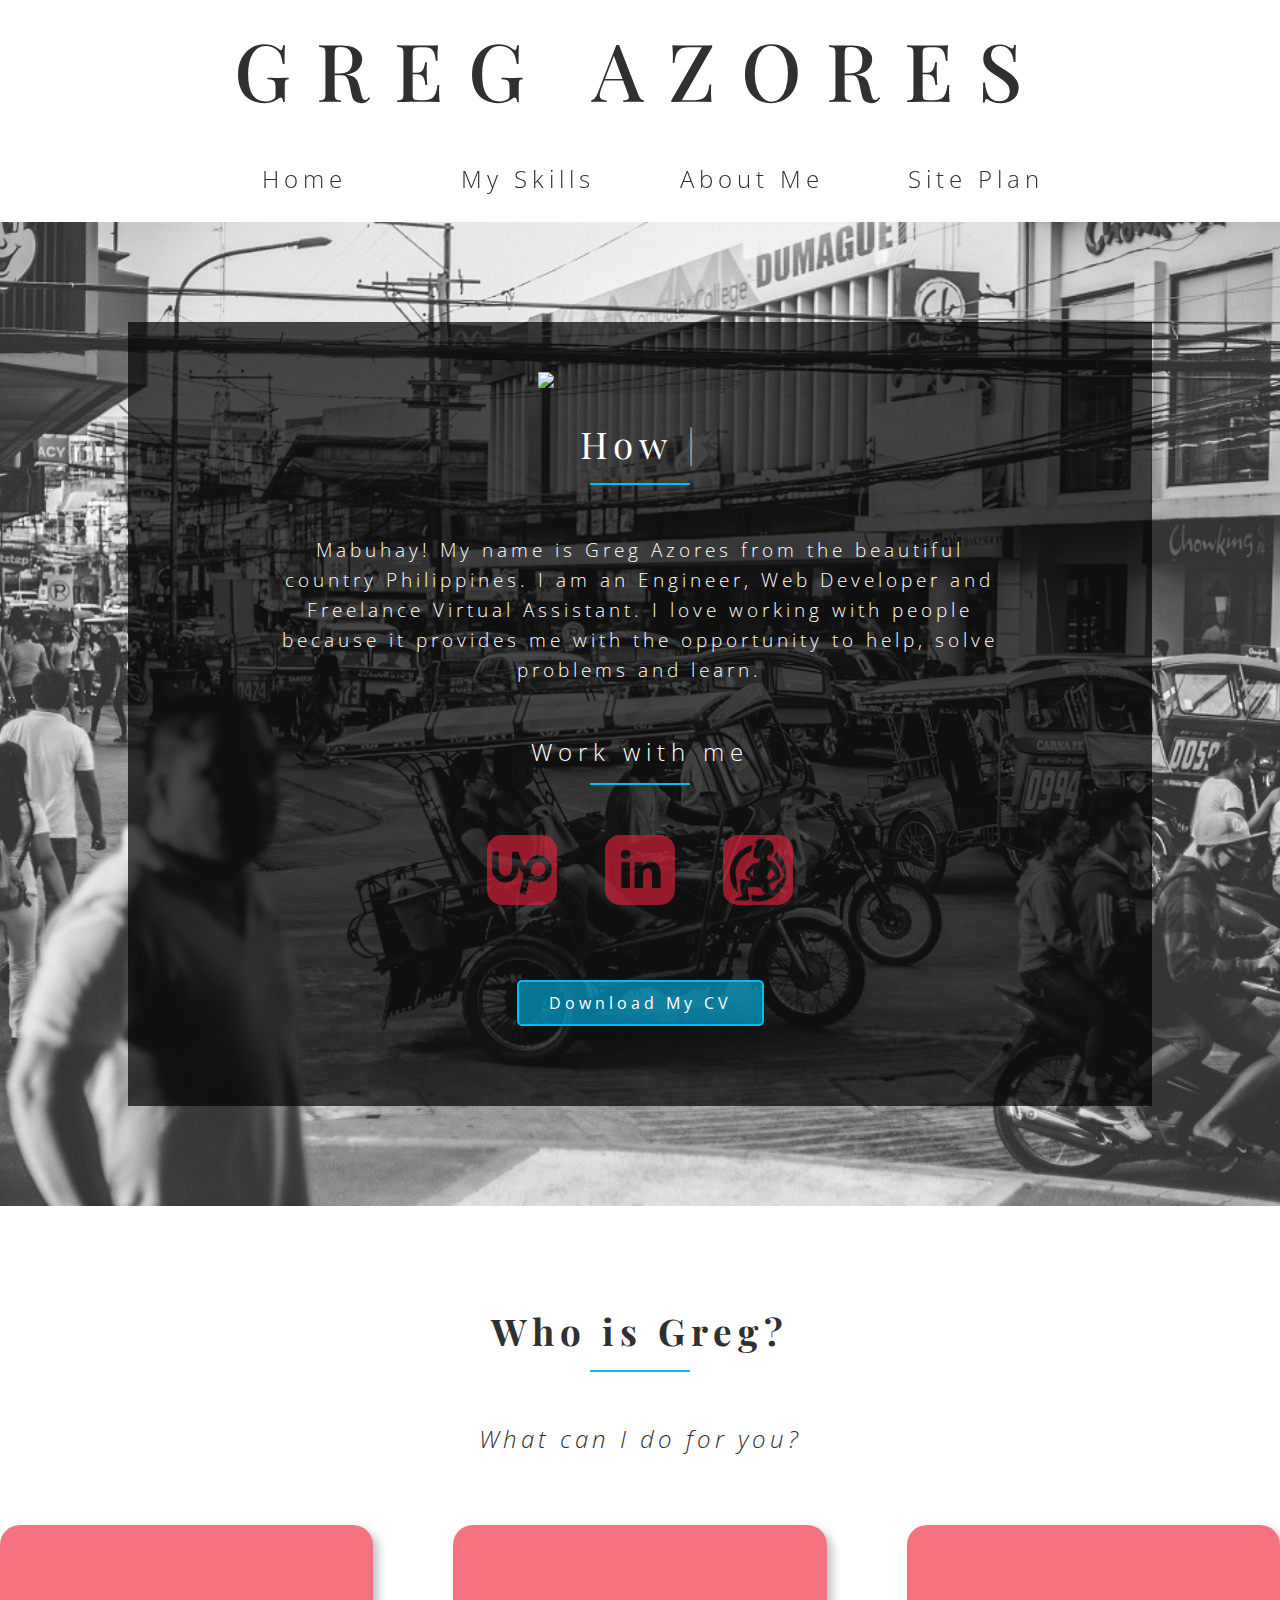
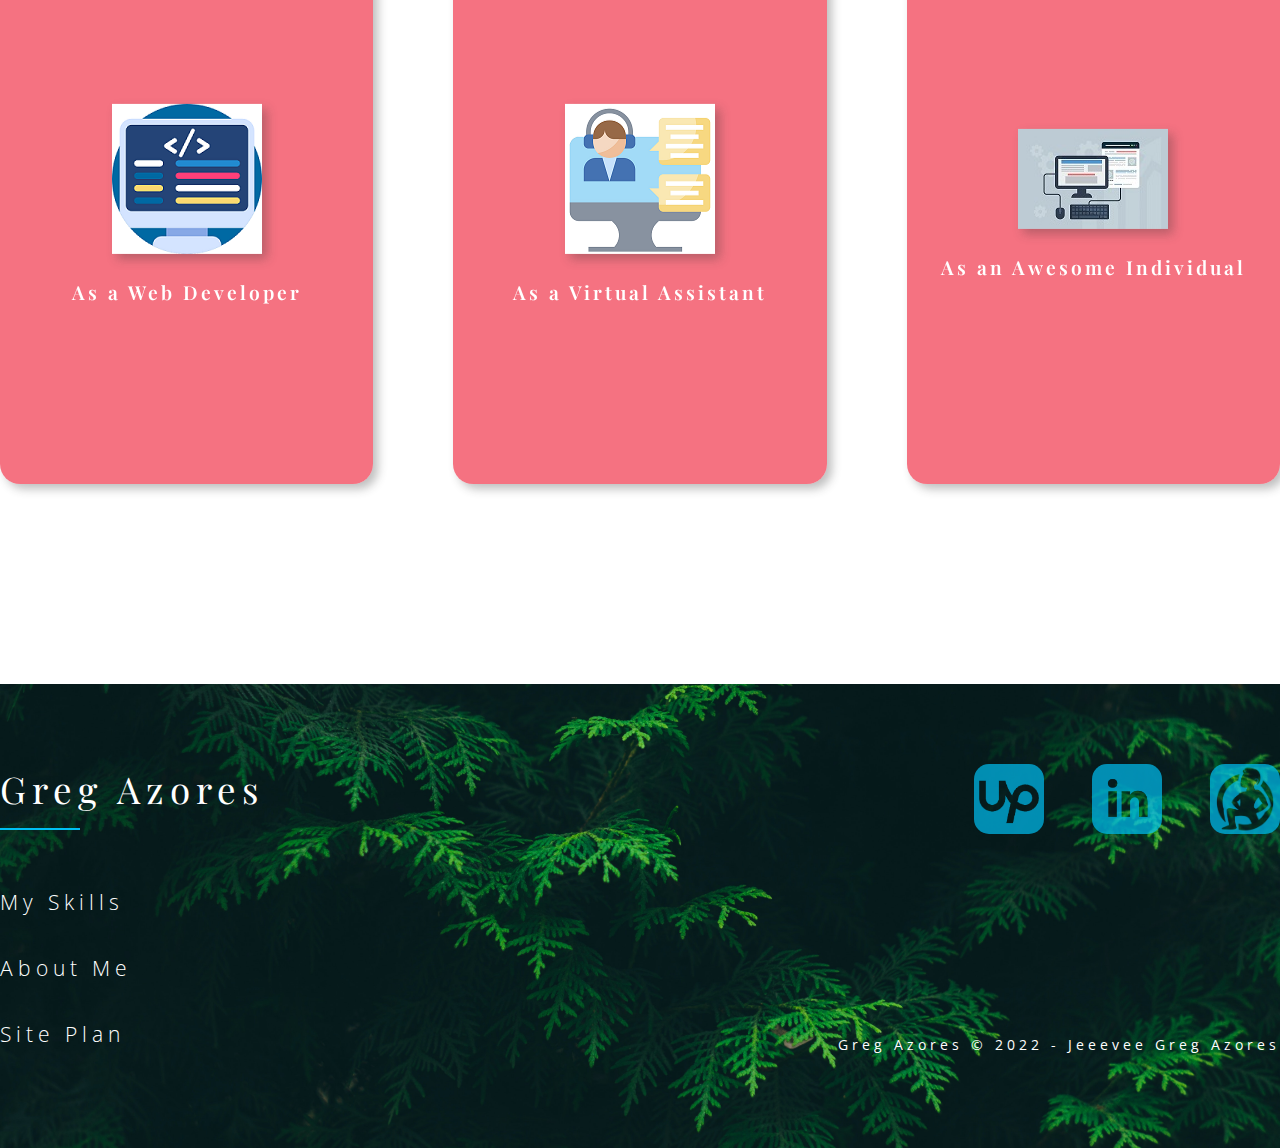
==== commit 28b60d1b: "new animation scripts" ====
--- a/personal-site-plan/index.html
+++ b/personal-site-plan/index.html
@@ -11,22 +11,40 @@
 
     <div class="main-content">
 
-        <header>
+        <header id="site-main-header">
+          <div class="main-header-wrapper">
             <a id="logo-link" href="index.html">
-                <h2>Greg Azores</h2>
+              <h2>Greg Azores</h2>
             </a>
             <nav>
-                <a href="index.html">Home</a>
-                <a href="my-skills.html">My Skills</a>
-                <a href="about-me.html">About Me</a>
-                <a href="site-plan.html">Site Plan</a>
+              <a href="index.html">Home<span class="nav-hover-line"></span></a>
+              <a href="my-skills.html">My Skills<span class="nav-hover-line"></span></a>
+              <a href="about-me.html">About Me<span class="nav-hover-line"></span></a>
+              <a href="site-plan.html">Site Plan<span class="nav-hover-line"></span></a>
             </nav>
+            </div>
         </header>
     
         <div class="page-hero-container hero-home" id="home-hero">
             <section class="page-hero-msg" id="home-hero-msg">
-                <img id="profile-image" src="images/greg_profile.png" alt="My Profile Image">
-                <h1 class="page-hero-title home-title">Have you met Greg?</h1>
+              
+                <div id="profile-image" class="slideshow-container" >
+                  <div class="mySlides fade">
+                    <img src="images/pp1.png" alt="My Profile Image">
+                  </div>
+
+                  <div class="mySlides fade">
+                    <img src="images/pp2.png" alt="My Profile Image">
+                  </div>
+
+                  <div class="mySlides fade">
+                    <img src="images/pp3.png" alt="My Profile Image">
+                  </div>
+                </div>
+                
+                <h1 id="typewriter" class="page-hero-title home-title">
+                  
+                </h1>
                 <div class="bar-divider-1"></div>
                 <p>
                   Mabuhay! My name is Greg Azores from the beautiful country Philippines. I am an Engineer, Web Developer and Freelance Virtual Assistant. I love working with people because it provides me with the opportunity to help, solve problems and learn.
@@ -144,7 +162,8 @@
         </footer>
 
     </div>
-
+    <script src="scripts/script.js">
+    </script>
 </body>
 </html>
 
--- a/personal-site-plan/styles/style.css
+++ b/personal-site-plan/styles/style.css
@@ -24,12 +24,33 @@
 }
 
 /* *****SHARED STYLING***** */
-
-header #logo-link {
+header#site-main-header {
+    position: -webkit-sticky; /* Safari */
+    position: sticky;
+    top: 0;
+    z-index: 100;
+    transition: all .3s;
+}
+
+header#site-main-header.scrolled-header-style {
+    background-color: #00000090;
+}
+
+header#site-main-header .main-header-wrapper {
+
+}
+
+header#site-main-header.scrolled-header-style .main-header-wrapper {
+    display: flex;
+    max-width: 1400px;
+    margin: 0 auto;
+}
+
+header .main-header-wrapper #logo-link {
     text-decoration: none;  
 }
 
-header #logo-link h2 {
+header .main-header-wrapper #logo-link h2 {
     text-align: center;
     font-size: 5rem;
     font-weight: 500;
@@ -39,14 +60,26 @@
     color: #303030;
 }
 
-header > nav {
+header#site-main-header.scrolled-header-style .main-header-wrapper #logo-link h2 {
+    font-size: 2rem;
+    color: #fff;
+}
+
+header > .main-header-wrapper > nav {
+    display: grid;
+    grid-template-columns: repeat(4, 1fr);
+    margin: 40px auto 10px auto;
+    width: 70%;
+    
+}
+
+header#site-main-header.scrolled-header-style .main-header-wrapper > nav {
+    margin: auto;
+}
+
+header > .main-header-wrapper > nav a {
     text-align: center;
-    margin: 30px 0;
-
-}
-
-header > nav a {
-    margin: 0px 100px;
+    display: inline-block;
     text-decoration: none;
     font-size: 1.5rem;
     font-weight: 300;
@@ -54,8 +87,23 @@
     letter-spacing: 5px;
 }
 
-header > nav a:hover {
-    border-bottom: 2px solid #00BFF3;
+header#site-main-header.scrolled-header-style .main-header-wrapper > nav a {
+    color: #fff !important;
+    padding-bottom: 0;
+}
+
+header > .main-header-wrapper > nav > a > .nav-hover-line {
+    display: block;
+    margin: 5px auto;
+    height: 2px;
+    width: 60px;
+    opacity: 0%;
+    background-color: #00BFF3;
+    transition: opacity 1s linear .05s;
+}
+
+header > .main-header-wrapper > nav > a:hover > .nav-hover-line {
+    opacity: 100%;
 }
 
 .page-hero-container {
@@ -96,6 +144,21 @@
     line-height: 30px;
 }
 
+.hero-msg-wrapper {
+    padding: 50px 0 ;
+}
+
+.hero-msg-wrapper h1 {
+    margin-top: 0px;
+}
+
+.hero-msg-wrapper h2 {
+    margin-top: 50px;
+    width: 70%;
+    margin-left: auto;
+    margin-right: auto;
+}
+
 .section-title-1 {
     margin-top: 100px;
 }
@@ -120,7 +183,6 @@
     margin: 50px auto 0 auto;
     font-style: italic;
 }
-
 
 .bar-divider-1 {
     height: 2px;
@@ -268,8 +330,53 @@
 
 
 #profile-image {
-    width: 150px;
-}
+    position: relative;
+    display: inline-block;
+    background-color: rgba(0, 0, 0, 0.07);
+    border-radius: 50%;
+}
+
+#profile-image > .mySlides {
+    display: none;
+    border: 0px;   
+}
+
+#profile-image > .mySlides > img {
+    border: 0px;
+    margin-bottom: 0px;
+    width: 200px;
+    margin-bottom: -5px;
+}
+
+/* Fading animation for carouse profile picture */
+.fade {
+    animation-name: fade;
+    animation-duration: 4s;
+  }
+  
+  @keyframes fade {
+    0%   {opacity: 0}
+    50%  {opacity: 1}
+    90%  {opacity: 1}
+    100% {opacity: 0}
+  }
+
+#typewriter > span {
+    color: rgba(255, 255, 255, 0.528);
+    font-family: 'Playfair Display', serif;  
+    letter-spacing: 6px;
+    font-size: 2.3rem;
+    font-weight: 100;
+    animation: blinkers 1s linear infinite;
+}
+
+#typewriter > span {
+    animation: blinkers .5s linear infinite; 
+}
+
+@keyframes blinkers {
+    50%   {opacity: 0};
+  }
 
 .work-links nav {
     margin: 50px 0;
@@ -310,7 +417,7 @@
     border: 2px solid #ffff;
 }
 
-/* this is the flip-card section start */
+/*this is the flip-card section start*/
 .services-row.three-col-row {
     text-align: center;
     margin: 70px 0 200px 0;
@@ -398,16 +505,9 @@
 /* *****MY SKILLS PAGE STYLING***** */
 
 #skills-hero {
-    background-image: url("../images/pexels-lumn-167699.jpg");
-}
-
-#skills-hero-msg {
-    padding: 50px 0 ;
-}
-
-#skills-hero-msg h1 {
-    margin-top: 0px;
-}
+    background-image: url("../images/pexels-sam-willis-1154619.jpg");
+}
+
 
 .skills-row {
     margin: 80px 0;
@@ -458,7 +558,152 @@
 .my-skills-download-cv > a:hover {
     background-color: #EF233C;
     transform: scale(1.04) translateY(-3px);
-
+}
+
+
+/* *****ABOUT ME PAGE STYLING***** */
+
+#about-hero {
+    background-image: url("../images/Depositphotos_57558765_Lcentr.jpg");
+}
+
+.hero-msg-wrapper.about-hero-msg-wrapper > h2 > span {
+    font-size: 30px;
+    font-weight: 100;
+    color: #fff;
+}
+
+.about-work-row.three-col-row {
+    margin: 100px 0;
+}
+
+.about-work-row.three-col-row > .about {
+    border-left: 1px solid #30303028;
+}
+
+.about-work-row.three-col-row > .about > .about-work-header {
+    border-left: 4px solid #EF233C;
+    padding: 5px 0;
+    margin-left: -1px;
+    transition: border .5s ease;
+}
+
+.about-work-row.three-col-row > .about:hover > .about-work-header {
+    border-left: 4px solid #00BFF3;
+}
+
+
+.about-work-row.three-col-row > .about > .about-work-header h3,
+.about-work-row.three-col-row > .about > img,
+.about-work-row.three-col-row > .about > .about-work-content {
+    width: 80%;
+    margin: 0 auto;
+}
+
+.about-work-row.three-col-row > .about > .about-work-header h3 {
+    font-size: 1.2rem;
+    font-weight: 600;
+    letter-spacing: 3px;
+}
+
+.about-work-row.three-col-row > .about > .about-work-content h4 {
+    display: none;
+}
+
+.about-work-row.three-col-row > .about > img {
+    display: block;
+    margin-top: 25px;
+    box-shadow: 5px 5px 10px #3030304f;
+    opacity: 70%;
+    transition: transform .5s, opacity .8s;
+}
+
+.about-work-row.three-col-row > .about:hover > img {
+    transform: scale(1.02);
+    opacity: 100%;
+}
+
+.about-work-row.three-col-row > .about > .about-work-content {
+    margin-top: 30px;
+    font-size: 1.2rem;
+    font-weight: 400;
+    line-height: 30px;
+}
+
+.about-work-row.three-col-row > .about > .about-work-content > p > em {
+    font-weight: 100;
+}
+
+.education-row { 
+    margin-top: 100px;
+    display: grid;
+    grid-template-columns: repeat(2, 1fr);
+    grid-template-rows: repeat(3, 1fr);
+}
+
+.education-row > .card-col-1 {
+    grid-column: 1/2;
+    text-align: right;
+    border-right: 6px solid #00BFF3;
+    margin-right: -3px;
+    padding-bottom: 80px;
+}
+
+.education-row > .card-col-2 {
+    grid-column: 2/3;
+    grid-row: 2/3;
+    border-left: 6px solid #00BFF3;
+    margin-left: -3px;
+    padding-bottom: 80px;
+}
+
+.education-row > .card-col-3 {
+    grid-column: 1/2;
+    grid-row: 3/4;
+    text-align: right;
+    border-right: 6px solid #00bef300;
+    margin-right: -3px;
+}
+
+.education-row > .card-container > img {
+    border-radius: 50%;
+    width: 150px;
+    box-shadow: 5px 5px 10px #3030304f;
+}
+
+.education-row > .card-container > .educ-content > h3 {
+    font-size: 1.2rem;
+    font-weight: 600;
+    letter-spacing: 3px;
+    margin-top: 0;
+}
+
+.education-row > .card-container > .educ-content > p {
+    color: #303030;
+    font-size: 1.2rem;
+    font-weight: 100;
+    line-height: 30px;
+    margin: 0;
+}
+
+.education-row > .card-col-1 > img,
+.education-row > .card-col-3 > img {
+    float: right;
+    margin-right: -78px;
+}
+
+.education-row > .card-col-2 > img {
+    float: left;
+    margin-left: -78px;
+}
+
+.education-row > .card-col-1 > .educ-content,
+.education-row > .card-col-3 > .educ-content {
+    margin-right: 100px;
+}
+
+.education-row > .card-col-2 > .educ-content {
+    margin-left: 100px;
 }
 
 
